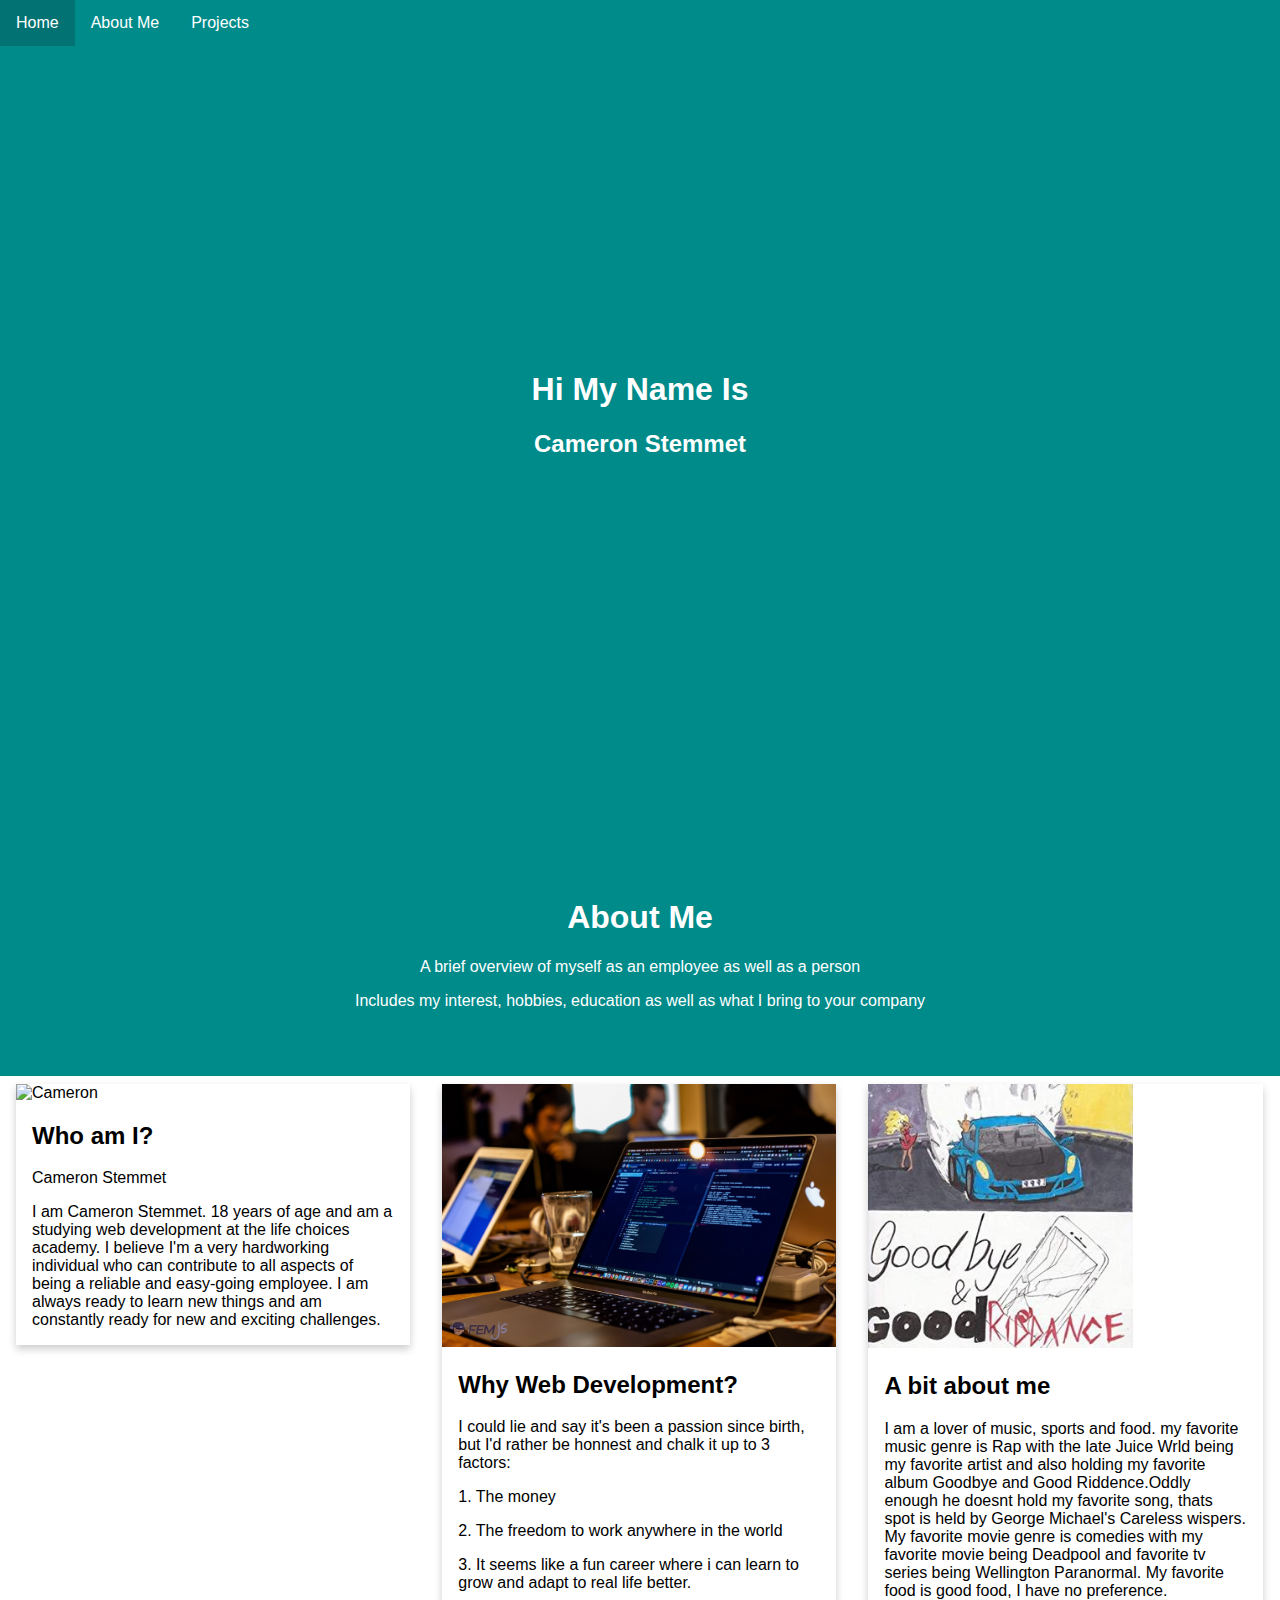
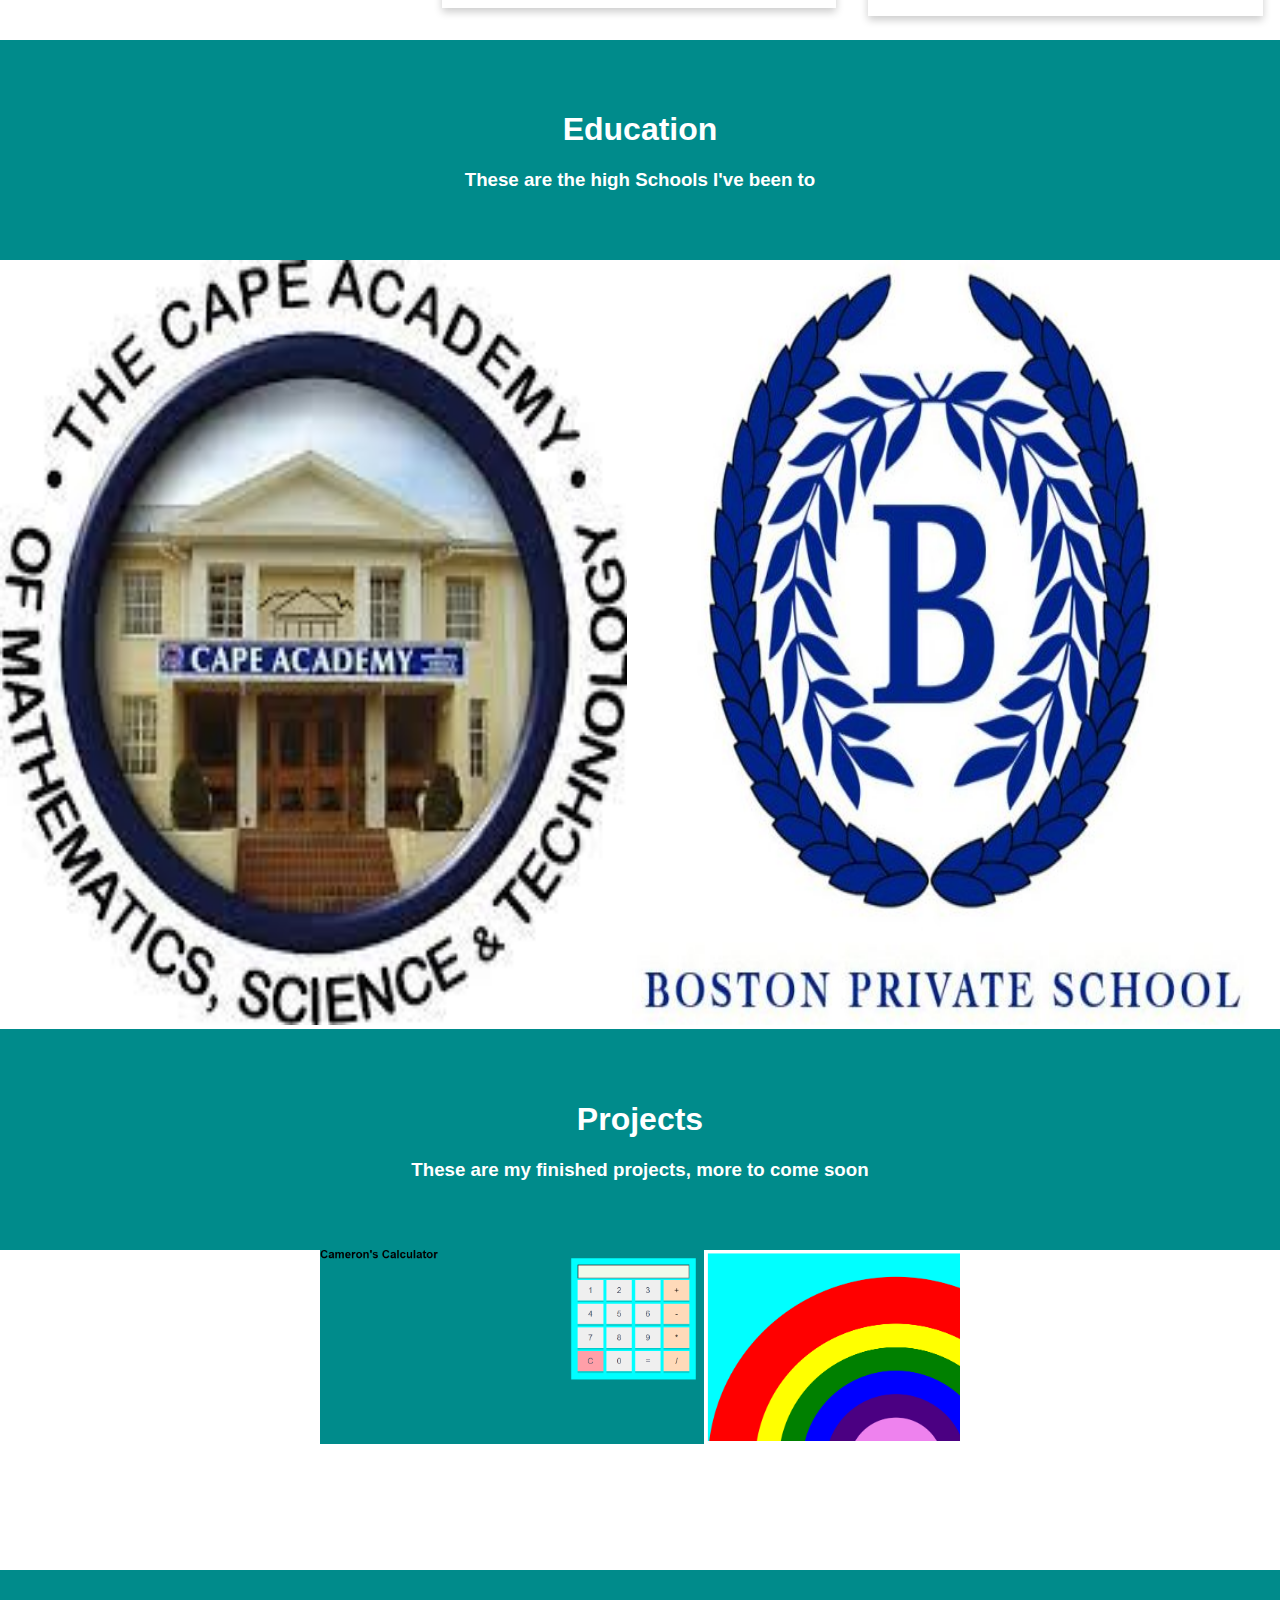
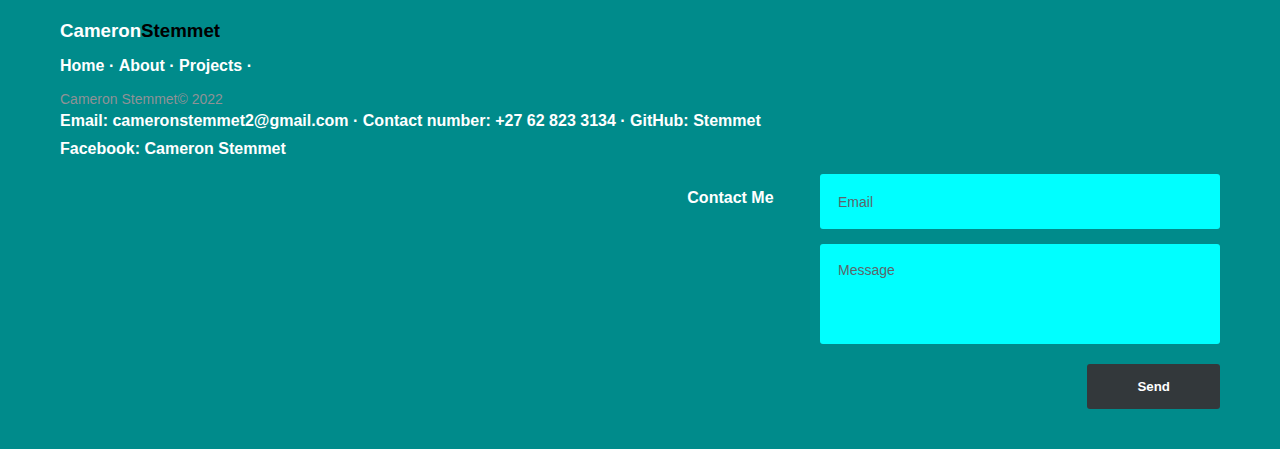
==== index.html @ c4f0185d "changes" ====
<!DOCTYPE html>
<html lang="en">
<head>
    <meta charset="UTF-8">
    <meta http-equiv="X-UA-Compatible" content="IE=edge">
    <meta name="viewport" content="width=device-width, initial-scale=1.0">
    <link rel="stylesheet" href="/styling/style.css">
    <title>Document</title>
</head>

    <header>
        <div class="navbar">
            <a href="#home">Home</a>
            <div class="dropdown">
              <button class="dropbtn">About Me
                <i class="fa fa-caret-down"></i>
              </button>
              <div class="dropdown-content">
                <a href="#aboutme">Me</a>
                <a href="#education">Education</a>
                <a href="#">Testimonies</a>
              </div>
            </div>
            <a href="#projects2">Projects</a>
          </div>
    </header>

<body>

    <div class="landing-page">
        <h1>Hi My Name Is</h1>
        <h2>Cameron Stemmet</h2>
    </div>

    <div class="about-section" id="aboutme">
        <h1>About Me</h1>
        <p>A brief overview of myself as an employee as well as a person</p>
        <p>Includes my interest, hobbies, education as well as what I bring to your company</p>
      </div>

      <div class="row">
        <div class="column">
          <div class="card">
            <img src="/images/Cameron (1).JPG" alt="Cameron" style="width:46%">
            <div class="container2">
              <h2>Who am I?</h2>
              <p>Cameron Stemmet</p>
              <p>I am Cameron Stemmet. 18 years of age and am a studying web development at the life choices academy. I believe I'm a very hardworking individual who can contribute to all aspects of being a reliable and easy-going employee. I am always ready to learn new things and am constantly ready for new and exciting challenges.</p>
            </div>
          </div>
        </div>
      
        <div class="column">
          <div class="card">
            <img src="/images/photo-1570717173024-ec8081c8f8e9.jfif" alt="Mike" style="width:100%">
            <div class="container2">
              <h2>Why Web Development?</h2>
              <p>I could lie and say it's been a passion since birth, but I'd rather be honnest and chalk it up to 3 factors:</p>
                    <p>1. The money</p>
                    <p>2. The freedom to work anywhere in the world</p>
                    <p>3. It seems like a fun career where i can learn to grow and adapt to real life better.</p>  
            </div>
          </div>
        </div>
      
        <div class="column">
          <div class="card">
            <img src="/images/3.png" alt="John" style="width:67%">
            <div class="container2">
              <h2>A bit about me</h2>
              <p>I am a lover of music, sports and food. my favorite music genre is Rap with the late Juice Wrld being my favorite artist and also holding my favorite album Goodbye and Good Riddence.Oddly enough he doesnt hold my favorite song, thats spot is held by George Michael's Careless wispers. My favorite movie genre is comedies with my favorite movie being Deadpool and favorite tv series being Wellington Paranormal. My favorite food is good food, I have no preference.</p>
            </div>
          </div>
        </div>
      </div>

      <div class="about-section" id="aboutme">
        <h1>Education</h1>
        <h3>These are the high Schools I've been to</h3>
      </div>

      <div id="education">
        <img src="/images/Schoo1.png" alt="School1" class="schools">
        <img src="/images/School2.png" alt="School2" class="schools">
      </div>

      <div class="about-section" id="aboutme">
        <h1>Projects</h1>
        <h3>These are my finished projects, more to come soon</h3>
      </div>

      <div id="projects2">
        <figure>
            <img src="/images/Screenshot 2022-04-21 161151.png" alt="Profile 1">
            <img src="/images/Screenshot 2022-04-22 085331.png" alt="Profile 2">
        </figure>
    </div>

    
      
     <footer class="footer-distributed">

        <div class="footer-left">

            <h3>Cameron<span>Stemmet</span></h3>

            <p class="footer-links">
                <a href="#home">Home</a>
                ·
                <a href="#aboutme">About</a>
                ·
                <a href="#projects2">Projects</a>
                ·
            </p>

            <p class="footer-company-name">Cameron Stemmet© 2022</p>

           <p class="footer-links">
              <a href="#">Email: cameronstemmet2@gmail.com</a>
              ·
              <a href="#">Contact number: +27 62 823 3134</a>
              ·
              <a href="#">GitHub: Stemmet</a>
              <br>
              <a href="#">Facebook: Cameron Stemmet</a>
          </p>


            </div>

        </div>



        <div class="footer-right" id="contact">

            <p>Contact Me</p>

            <form action="#" method="post">

                <input type="text" name="email" placeholder="Email">
                <textarea name="message" placeholder="Message"></textarea>
                <button>Send</button>

            </form>

        </div>

    </footer> 
</body>
</html>
---- styling/style.css ----
.navbar {
  background-color: darkcyan;
  font-family: Arial;
  position: fixed;
  top: 0;
  width: 100%;
}

.navbar a {
  float: left;
  font-size: 16px;
  color: white;
  text-align: center;
  padding: 14px 16px;
  text-decoration: none;
}

.dropdown {
  float: left;
  overflow: hidden;
}

.dropdown .dropbtn {
  font-size: 16px;
  border: none;
  outline: none;
  color: white;
  padding: 14px 16px;
  background-color: inherit;
  font-family: inherit;
  margin: 0;
}

.navbar a:hover, .dropdown:hover .dropbtn {
  background-color: rgb(2, 114, 114);
}

.dropdown-content {
  display: none;
  position: absolute;
  background-color: darkcyan;
  min-width: 160px;
  box-shadow: 0px 8px 16px 0px rgba(0,0,0,0.2);
  z-index: 1;
}

.dropdown-content a {
  float: none;
  color: black;
  padding: 12px 16px;
  text-decoration: none;
  display: block;
  text-align: left;
}


.dropdown-content a:hover {
  background-color: #ddd;
}

.dropdown:hover .dropdown-content {
  display: block;
}

.landing-page {
  padding: 350px;
  text-align: center;
  background-color: darkcyan;
  color: white;
}

  body {
    font-family: Arial, Helvetica, sans-serif;
    margin: 0;
  }
  
  html {
    box-sizing: border-box;
  }
  
  *, *:before, *:after {
    box-sizing: inherit;
  }
  
  .column {
    float: left;
    width: 33.3%;
    margin-bottom: 16px;
    padding: 0 8px;
  }

  .card {
    box-shadow: 0 4px 8px 0 rgba(0, 0, 0, 0.2);
    margin: 8px;
  }
  
  .about-section {
    padding: 50px;
    text-align: center;
    background-color: darkcyan;
    color: white;
  }
  
  .container2 {
    padding: 0 16px;
  }
  
  .container2::after, .row::after {
    content: "";
    clear: both;
    display: table;
  }
  
  .title {
    color: grey;
  }
  
  @media screen and (max-width: 650px) {
    .column {
      width: 100%;
      display: block;
    }
  }

  * {
    font-family: Arial, Helvetica, sans-serif;
  }
  
  .footer-distributed{
      background: darkcyan;
      box-shadow: 0 1px 1px 0 rgba(0, 0, 0, 0.12);
      box-sizing: border-box;
      width: 100%;
      font: bold 16px sans-serif;
      text-align: left;
      padding: 50px 60px 40px;
      overflow: hidden;

  }
  
  section {
    width: 100%;
    display: inline-block;
    background: #ccc;
    height: 60vh;
    text-align: center;
    font-size: 22px;
    font-weight: 700;
    text-decoration: underline;

  }
  
  .footer-distributed .footer-left{
      float: left;
  }
  
  .footer-distributed h3{
      color:  #ffffff;
      font: Arial, Helvetica, sans-serif 36px;
      margin: 0 0 10px;
  }
  
  .footer-distributed h3 span{
      color:  black;
  }
  
  .footer-distributed .footer-links{
      color:  #ffffff;
      margin: 0 0 10px;
      padding: 0;
  }
  
  .footer-distributed .footer-links a{
      display:inline-block;
      line-height: 1.8;
      text-decoration: none;
      color:  inherit;
  }
  
  .footer-distributed .footer-company-name{
      color:  #8f9296;
      font-size: 14px;
      font-weight: normal;
      margin: 0;
  }
  
  /* Footer social icons */
  
  .footer-distributed .footer-icons{
      margin-top: 40px;
  }
  
  .footer-distributed .footer-icons a{
      display: inline-block;
      width: 35px;
      height: 35px;
      cursor: pointer;
      background-color:  darkcyan;
      border-radius: 2px;
  
      font-size: 20px;
      color: #ffffff;
      text-align: center;
      line-height: 35px;
  
      margin-right: 3px;
      margin-bottom: 5px;
  }
  
  /* Footer Right */
  
  .footer-distributed .footer-right{
      float: right;
  }
  
  .footer-distributed .footer-right p{
      display: inline-block;
      vertical-align: top;
      margin: 15px 42px 0 0;
      color: #ffffff;
  }
  
  /* The contact form */
  
  .footer-distributed form{
      display: inline-block;
  }
  
  .footer-distributed form input,
  .footer-distributed form textarea{
      display: block;
      border-radius: 3px;
      box-sizing: border-box;
      background-color:  cyan;
      box-shadow: darkcyan darkcyan;
      border: none;
      resize: none;
  
      font: Arial, Helvetica, sans-serif;
      font-size: 14px;
      font-weight: normal;
      color:  #d1d2d2;
  
      width: 400px;
      padding: 18px;
  }
  
  .footer-distributed ::-webkit-input-placeholder {
      color:  #5c666b;
  }
  
  .footer-distributed ::-moz-placeholder {
      color:  #5c666b;
      opacity: 1;
  }
  
  .footer-distributed :-ms-input-placeholder{
      color:  #5c666b;
  }
  
  
  .footer-distributed form input{
      height: 55px;
      margin-bottom: 15px;
  }
  
  .footer-distributed form textarea{
      height: 100px;
      margin-bottom: 20px;
  }
  
  .footer-distributed form button{
      border-radius: 3px;
      background-color:  #33383b;
      color: #ffffff;
      border: 0;
      padding: 15px 50px;
      font-weight: bold;
      float: right;
  }
  
  @media (max-width: 1000px) {
  
      .footer-distributed {
          font: bold 14px sans-serif;
      }
  
      .footer-distributed .footer-company-name{
          font-size: 12px;
      }
  
      .footer-distributed form input,
      .footer-distributed form textarea{
          width: 250px;
      }
  
      .footer-distributed form button{
          padding: 10px 35px;
      }
  
  }
  
  @media (max-width: 800px) {
  
      .footer-distributed{
          padding: 30px;
      }
  
      .footer-distributed .footer-left,
      .footer-distributed .footer-right{
          float: none;
          max-width: 300px;
          margin: 0 auto;
      }
  
      .footer-distributed .footer-left{
          margin-bottom: 40px;
      }
  
      .footer-distributed form{
          margin-top: 30px;
      }
  
      .footer-distributed form{
          display: block;
      }
  
      .footer-distributed form button{
          float: none;
      }
  }
  

  #projects2 {
    width: 50vw;
    height: 25vw;
    margin: auto;
    overflow: hidden;
    position: relative;
}

#projects2 figure {
    position: absolute;
    margin: 0;
    left: 0;
    width: 400%;
    background-color: darkcyan;
    animation: 5s slide infinite;
}
#projects2 figure img {
    width: 15%;
    float: left;
}

@keyframes slide {
    from{
        left: 0;
    }
    to{
        left: -30%
    }
}

/*footer */
#footer-distributed .column {
  float: left;
  width: 25%;
}

#footer-distributed .column div {
  margin: 5px;
  height: 200px;
  background: #eeeeee;
}

#schoolimg{
  width: 720px;
  height: 1080px;
}

.schools{
  width: 49%;
  height: 85vh;
}
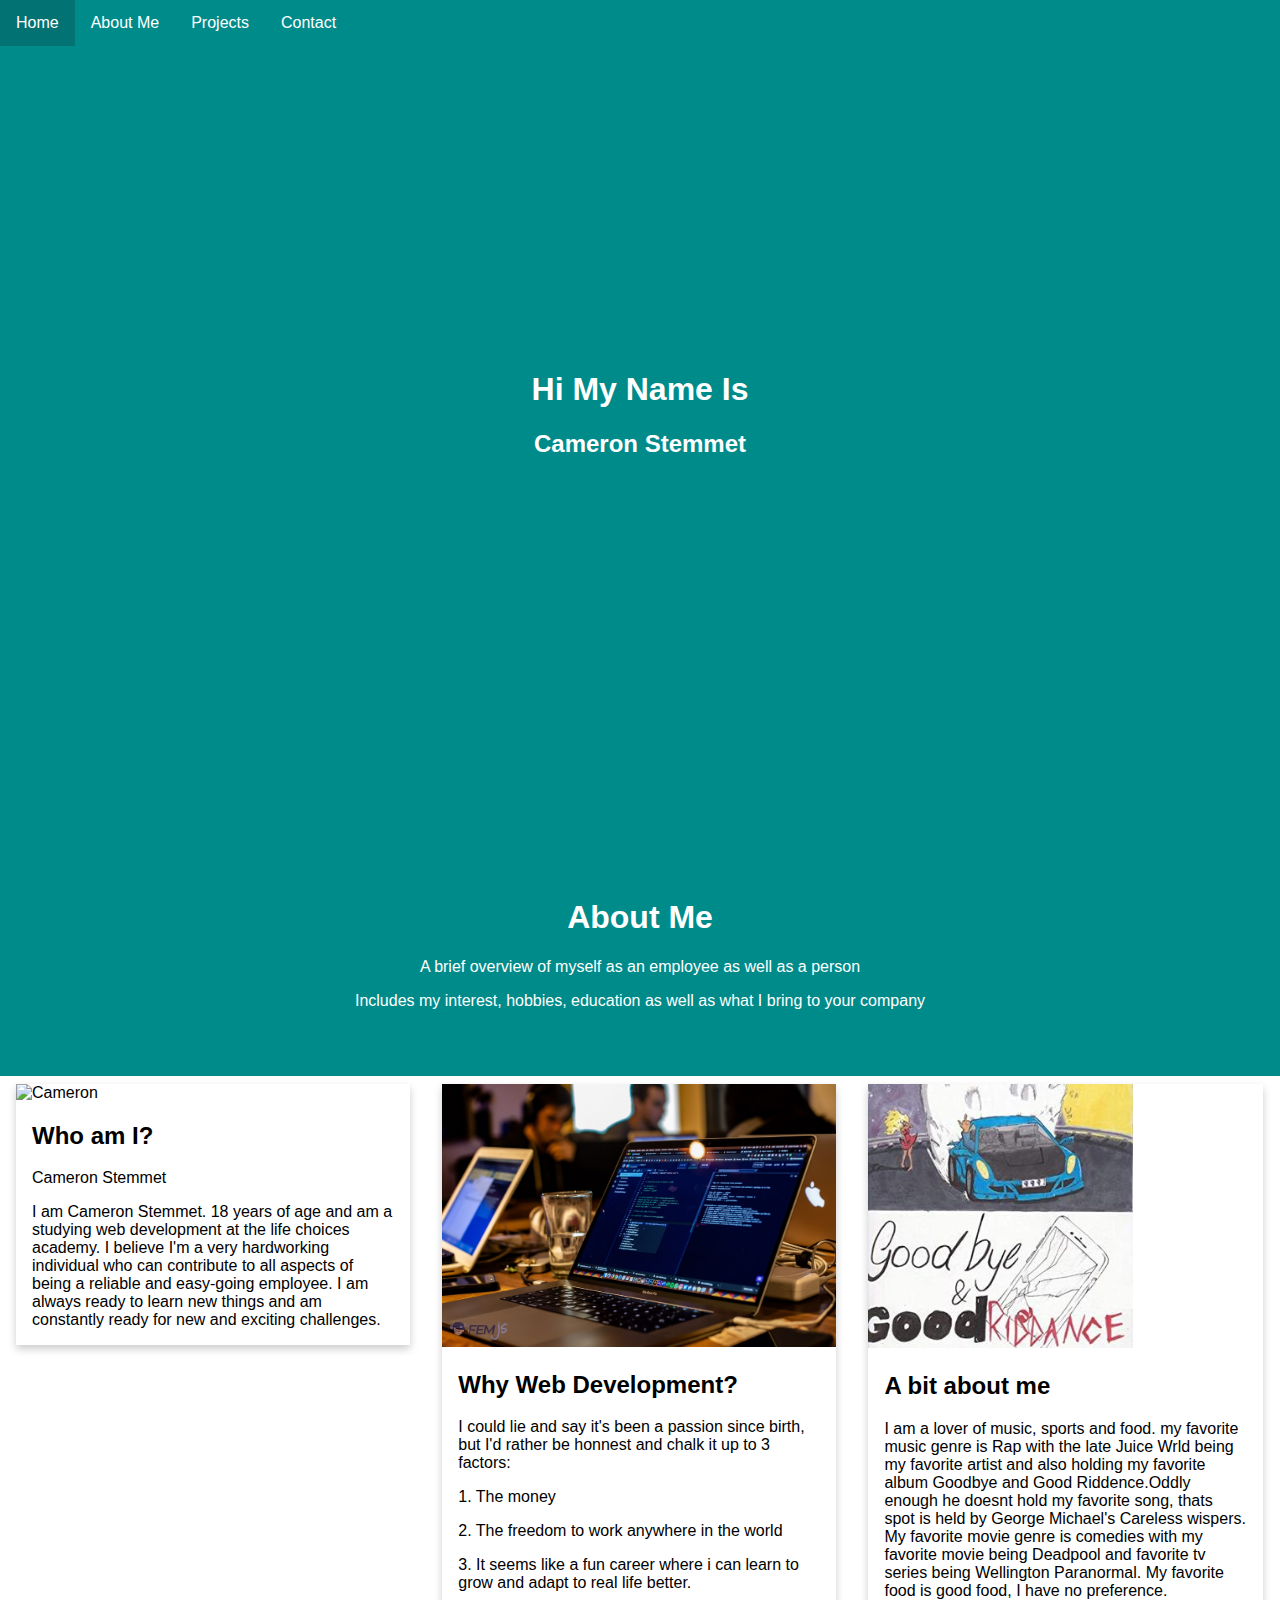
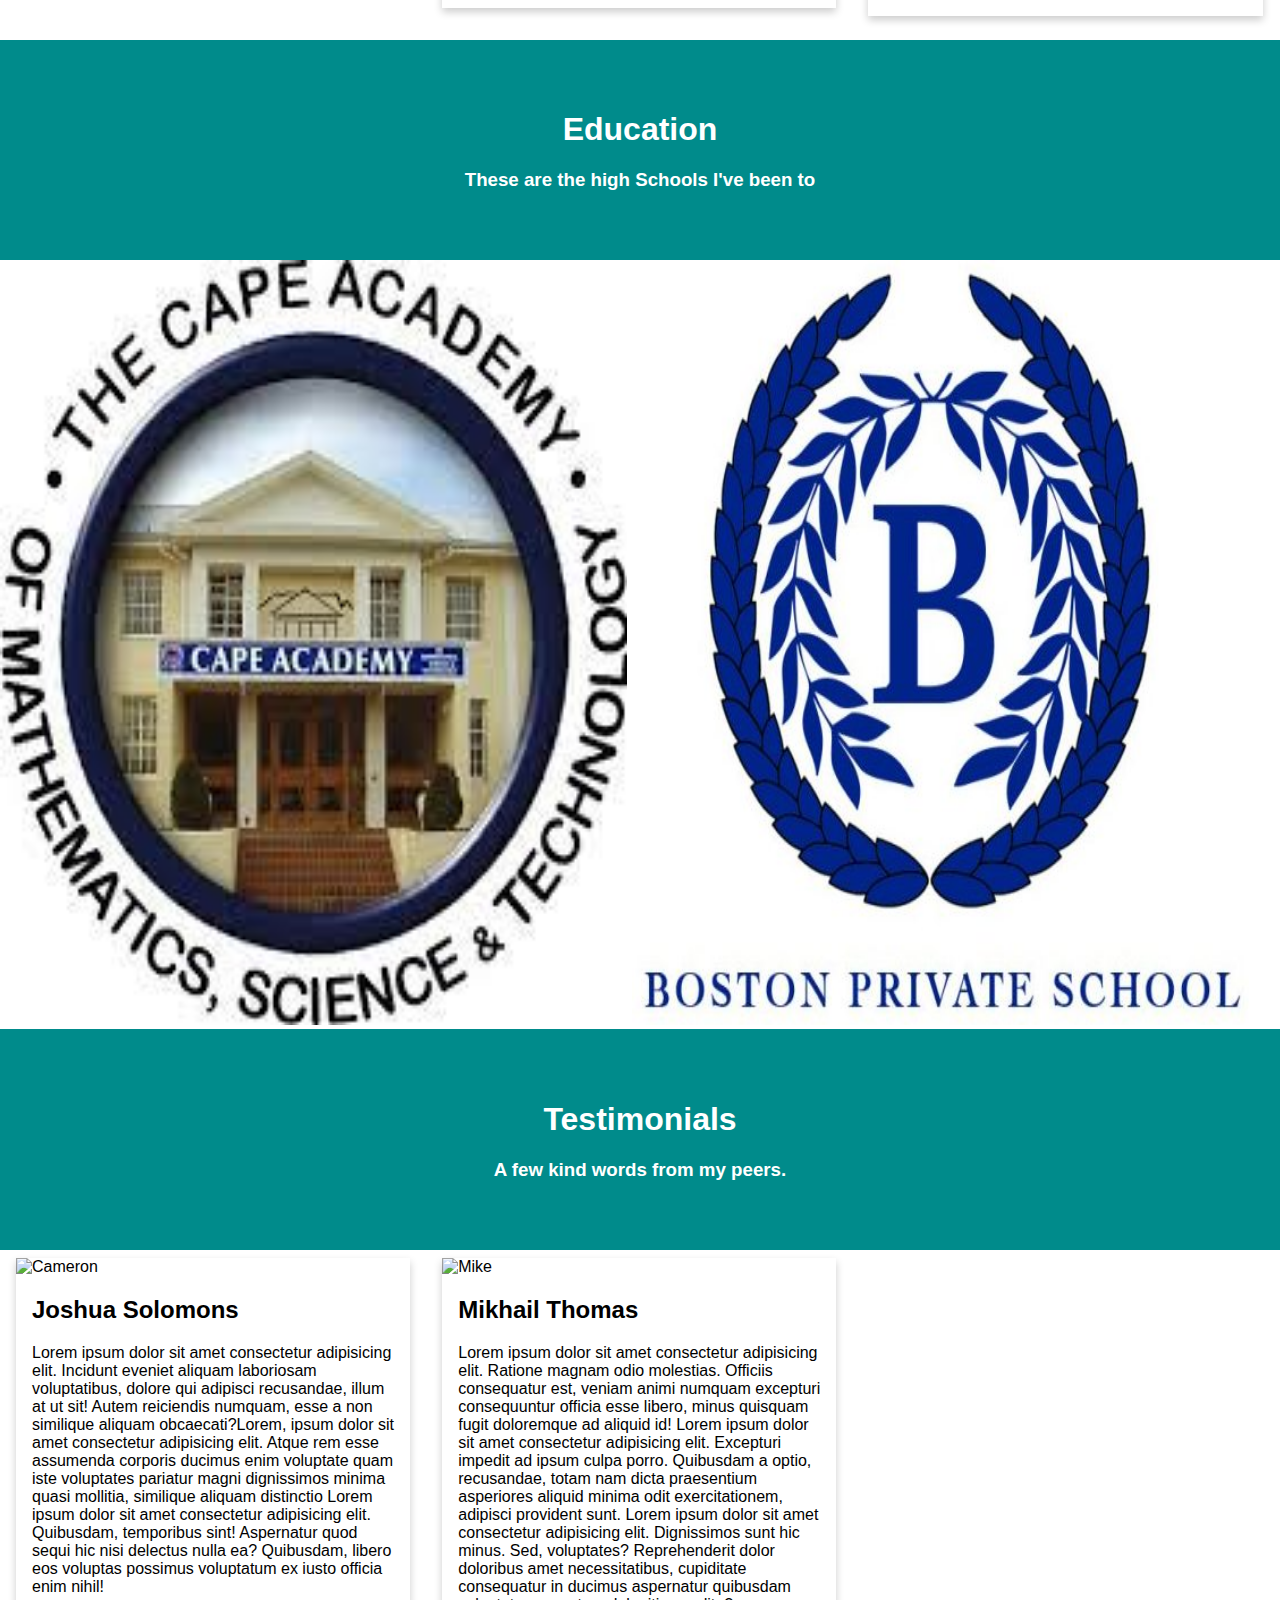
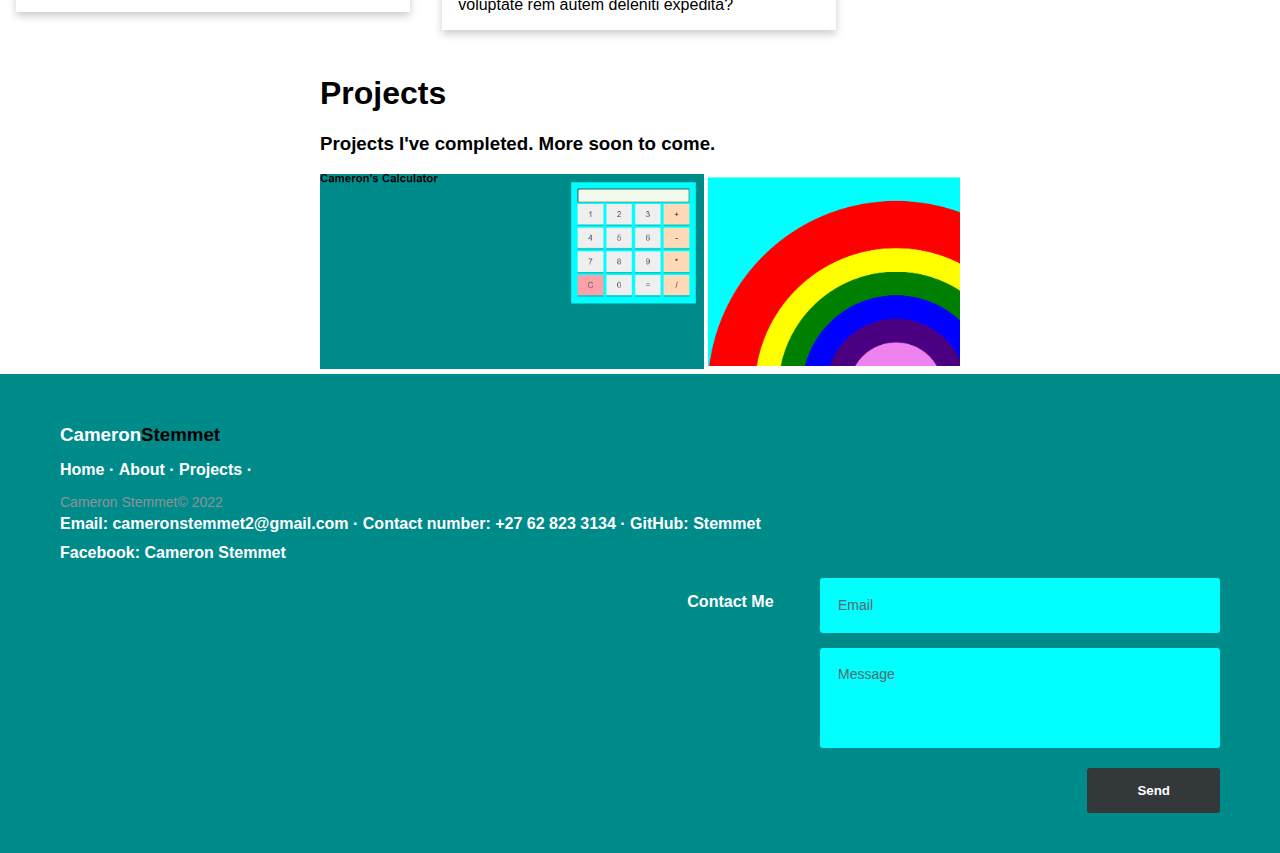
==== commit ddec6c51: "changes" ====
--- a/index.html
+++ b/index.html
@@ -18,16 +18,17 @@
               <div class="dropdown-content">
                 <a href="#aboutme">Me</a>
                 <a href="#education">Education</a>
-                <a href="#">Testimonies</a>
+                <a href="#testimonials">Testimonies</a>
               </div>
             </div>
             <a href="#projects2">Projects</a>
+            <a href="#contact">Contact</a>
           </div>
     </header>
 
 <body>
 
-    <div class="landing-page">
+    <div class="landing-page" id="home">
         <h1>Hi My Name Is</h1>
         <h2>Cameron Stemmet</h2>
     </div>
@@ -79,17 +80,46 @@
         <h3>These are the high Schools I've been to</h3>
       </div>
 
+      
+
       <div id="education">
         <img src="/images/Schoo1.png" alt="School1" class="schools">
         <img src="/images/School2.png" alt="School2" class="schools">
       </div>
 
-      <div class="about-section" id="aboutme">
-        <h1>Projects</h1>
-        <h3>These are my finished projects, more to come soon</h3>
+      <div class="about-section" id="testimonials">
+        <h1>Testimonials</h1>
+        <h3>A few kind words from my peers.</h3>
       </div>
 
+      <div class="row">
+        <div class="column">
+          <div class="card">
+            <img src="/images/Joshua (1).JPG" alt="Cameron" style="width:46%">
+            <div class="container2">
+              <h2>Joshua Solomons</h2>
+              <p>Lorem ipsum dolor sit amet consectetur adipisicing elit. Incidunt eveniet aliquam laboriosam voluptatibus, dolore qui adipisci recusandae, illum at ut sit! Autem reiciendis numquam, esse a non similique aliquam obcaecati?Lorem, ipsum dolor sit amet consectetur adipisicing elit. Atque rem esse assumenda corporis ducimus enim voluptate quam iste voluptates pariatur magni dignissimos minima quasi mollitia, similique aliquam distinctio Lorem ipsum dolor sit amet consectetur adipisicing elit. Quibusdam, temporibus sint! Aspernatur quod sequi hic nisi delectus nulla ea? Quibusdam, libero eos voluptas possimus voluptatum ex iusto officia enim nihil!</p>
+            </div>
+          </div>
+        </div>
+      
+        <div class="column">
+          <div class="card">
+            <img src="/images/Mikhail (2).JPG" alt="Mike" style="width:46%">
+            <div class="container2">
+              <h2>Mikhail Thomas</h2>
+              <p>Lorem ipsum dolor sit amet consectetur adipisicing elit. Ratione magnam odio molestias. Officiis consequatur est, veniam animi numquam excepturi consequuntur officia esse libero, minus quisquam fugit doloremque ad aliquid id! Lorem ipsum dolor sit amet consectetur adipisicing elit. Excepturi impedit ad ipsum culpa porro. Quibusdam a optio, recusandae, totam nam dicta praesentium asperiores aliquid minima odit exercitationem, adipisci provident sunt. Lorem ipsum dolor sit amet consectetur adipisicing elit. Dignissimos sunt hic minus. Sed, voluptates? Reprehenderit dolor doloribus amet necessitatibus, cupiditate consequatur in ducimus aspernatur quibusdam voluptate rem autem deleniti expedita?</p> 
+            </div>
+          </div>
+        </div>
+
+
+
+        </div>
+
       <div id="projects2">
+          <h1>Projects</h1>
+          <h3>Projects I've completed. More soon to come.</h3>
         <figure>
             <img src="/images/Screenshot 2022-04-21 161151.png" alt="Profile 1">
             <img src="/images/Screenshot 2022-04-22 085331.png" alt="Profile 2">
@@ -98,7 +128,7 @@
 
     
       
-     <footer class="footer-distributed">
+     <footer class="footer-distributed" id="contact">
 
         <div class="footer-left">
 
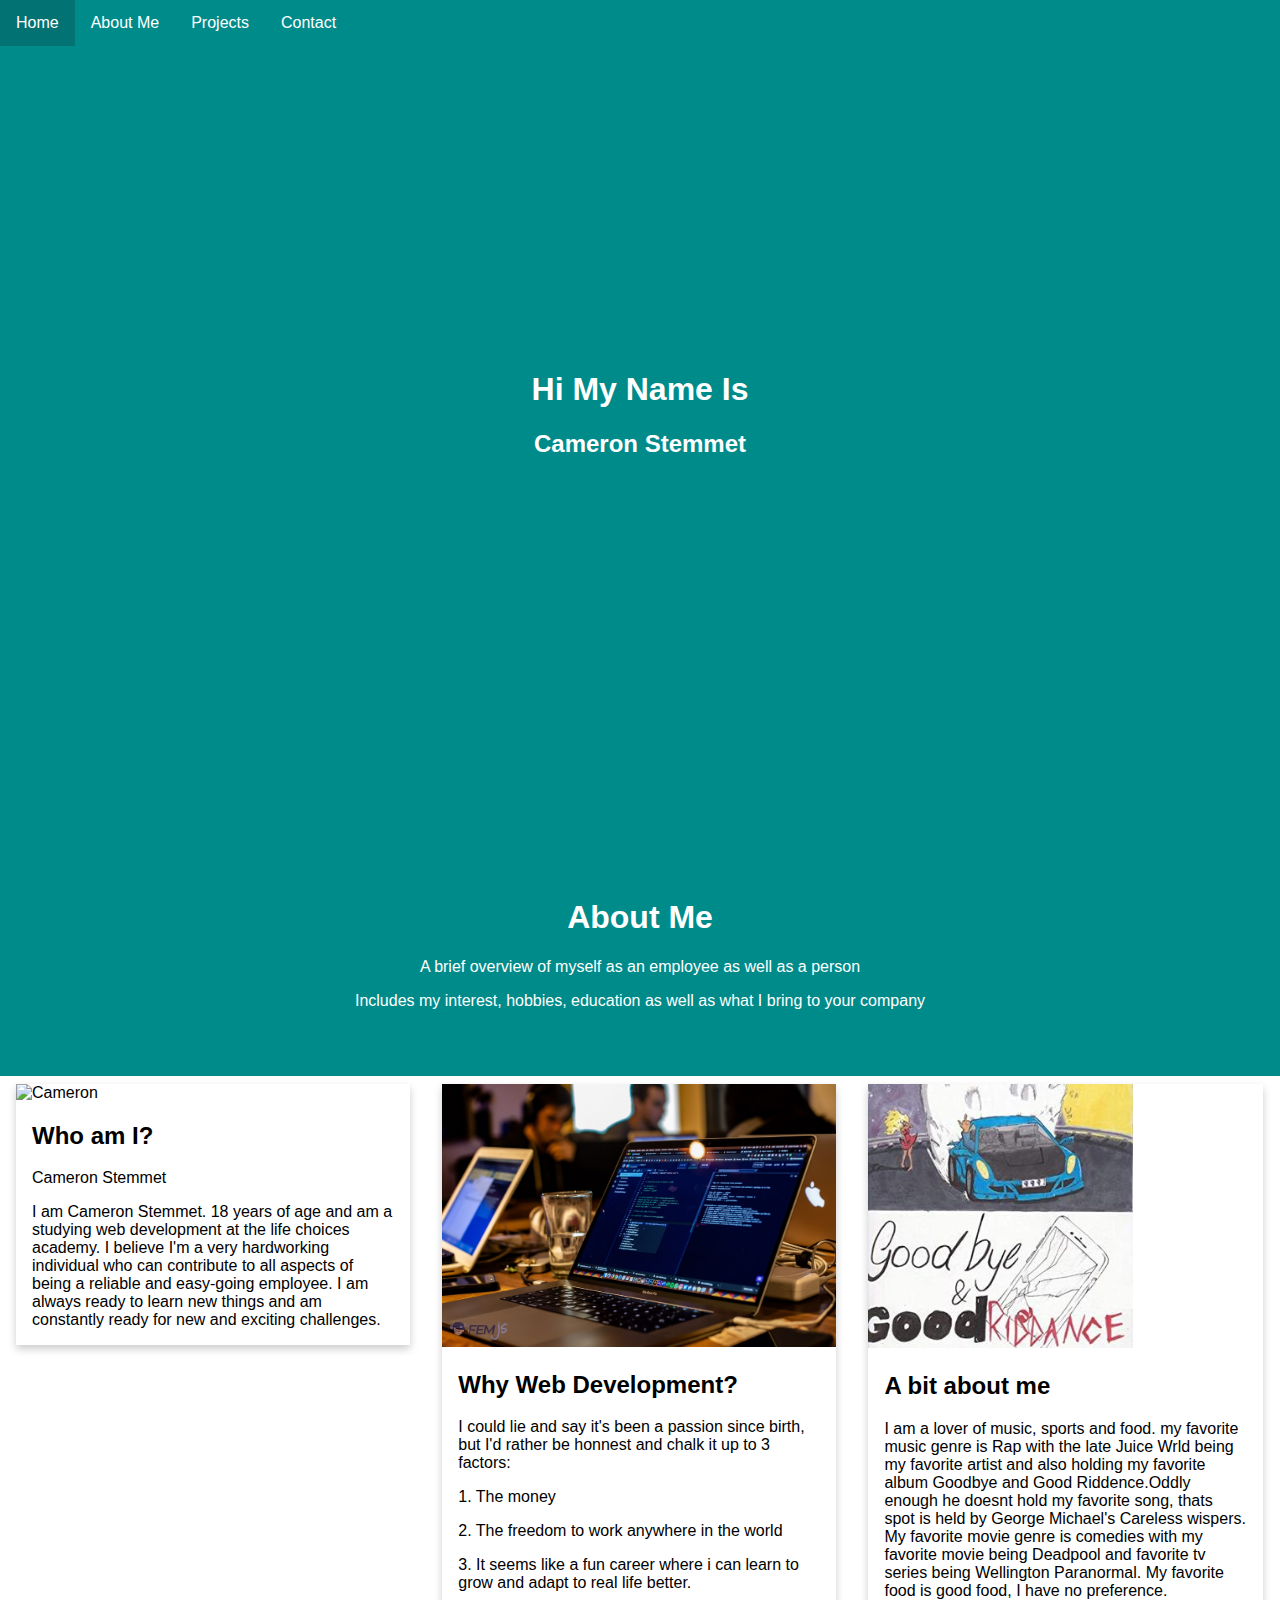
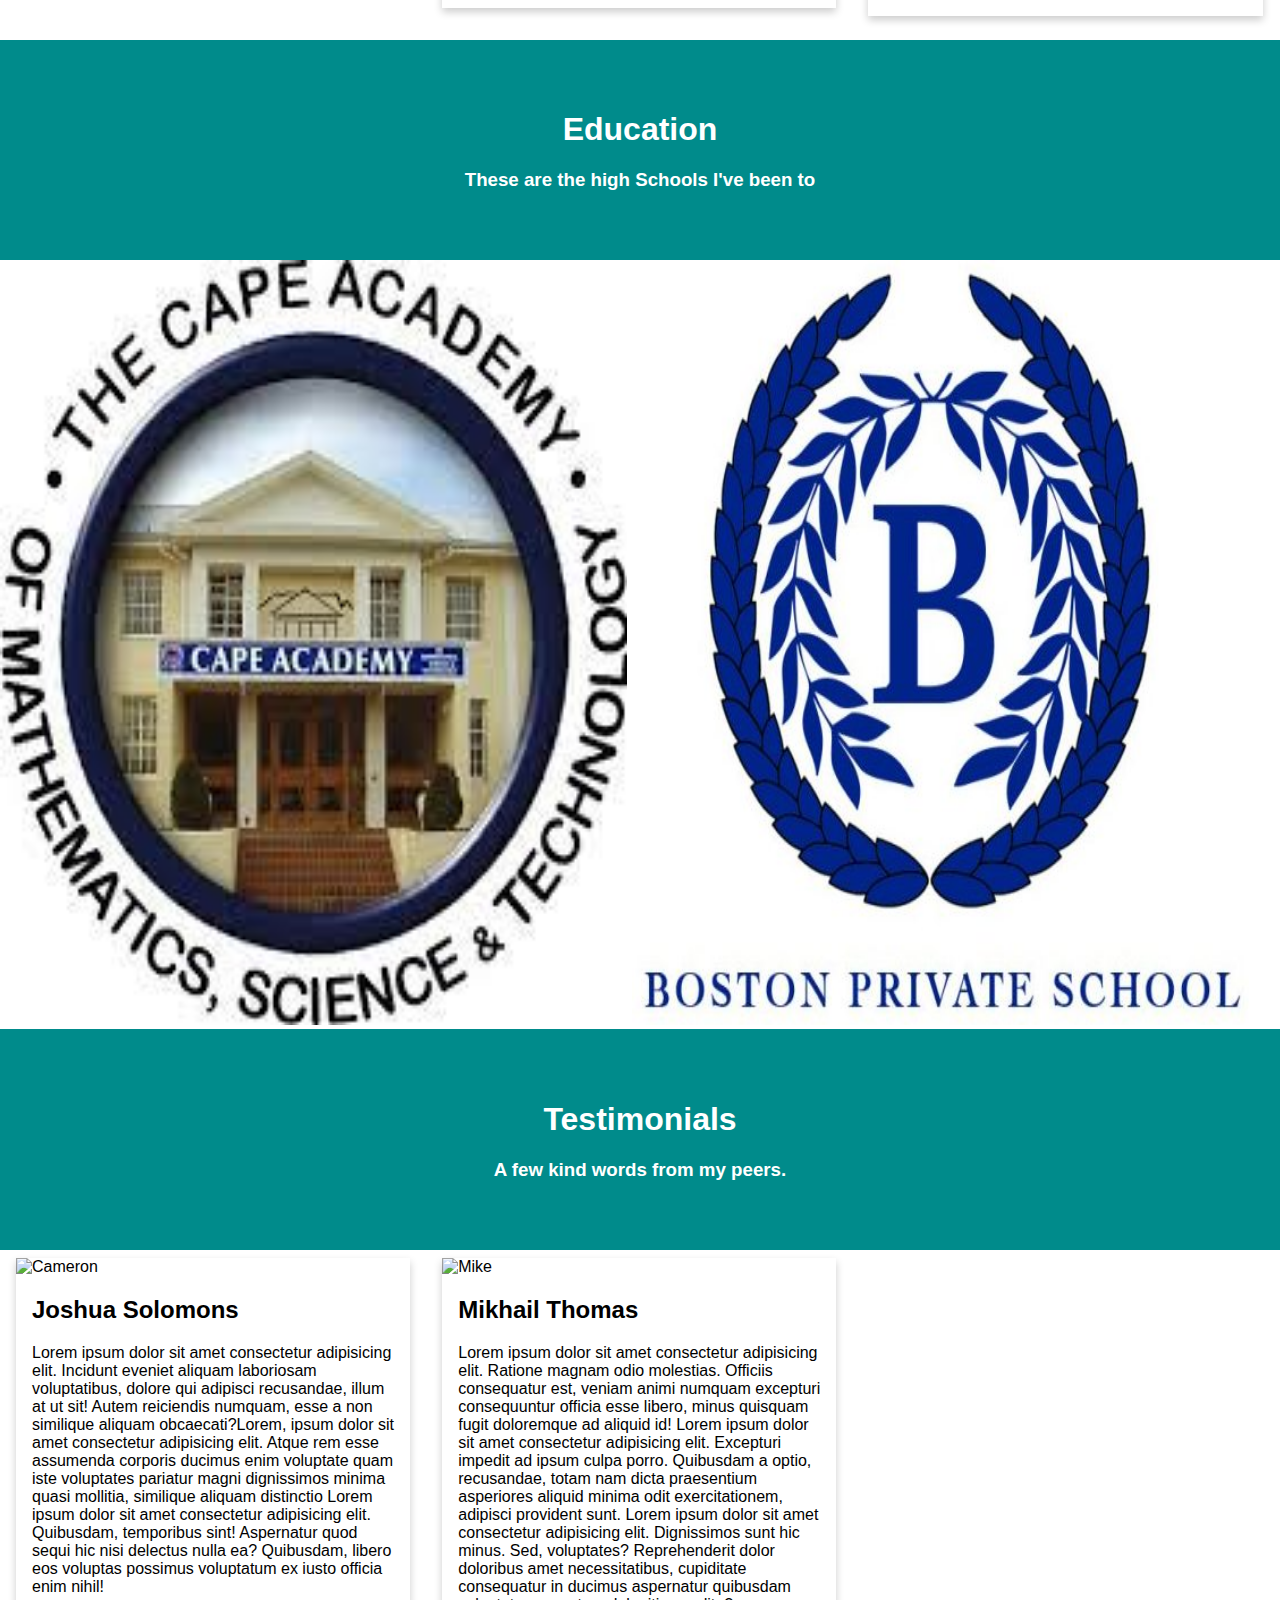
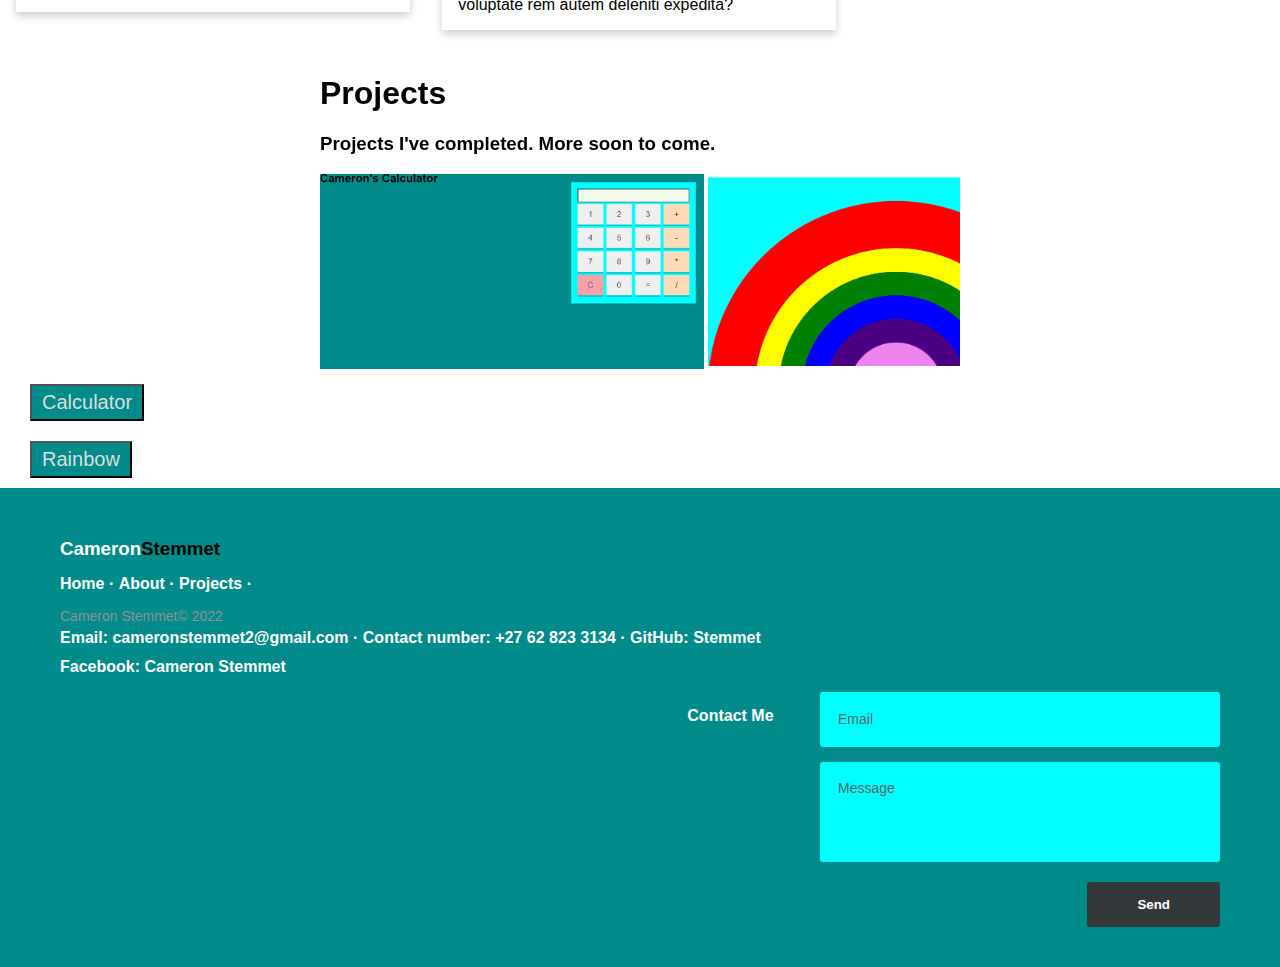
==== commit 87c3c0ad: "changes" ====
--- a/index.html
+++ b/index.html
@@ -124,9 +124,19 @@
             <img src="/images/Screenshot 2022-04-21 161151.png" alt="Profile 1">
             <img src="/images/Screenshot 2022-04-22 085331.png" alt="Profile 2">
         </figure>
-    </div>
+      </div>
+ 
+    <form action="https://bejewelled-babka-a402ad.netlify.app">
+      <button class = "projectslink" type="submit">
+          Calculator
+      </button>
+    </form>
 
-    
+    <form action="https://jade-banoffee-60014b.netlify.app">
+      <button class = "projectslink" type="submit">
+          Rainbow
+      </button>
+    </form>
       
      <footer class="footer-distributed" id="contact">
 
--- a/styling/style.css
+++ b/styling/style.css
@@ -5,6 +5,17 @@
   top: 0;
   width: 100%;
 }
+
+.projectslink {
+  background-color: darkcyan;
+  color: #ddd;
+  padding: 5px 10px;
+  text-align: center;
+  display: inline-block;
+  font-size: 20px;
+  margin: 10px 30px;
+  cursor: pointer;
+  }
 
 .navbar a {
   float: left;
